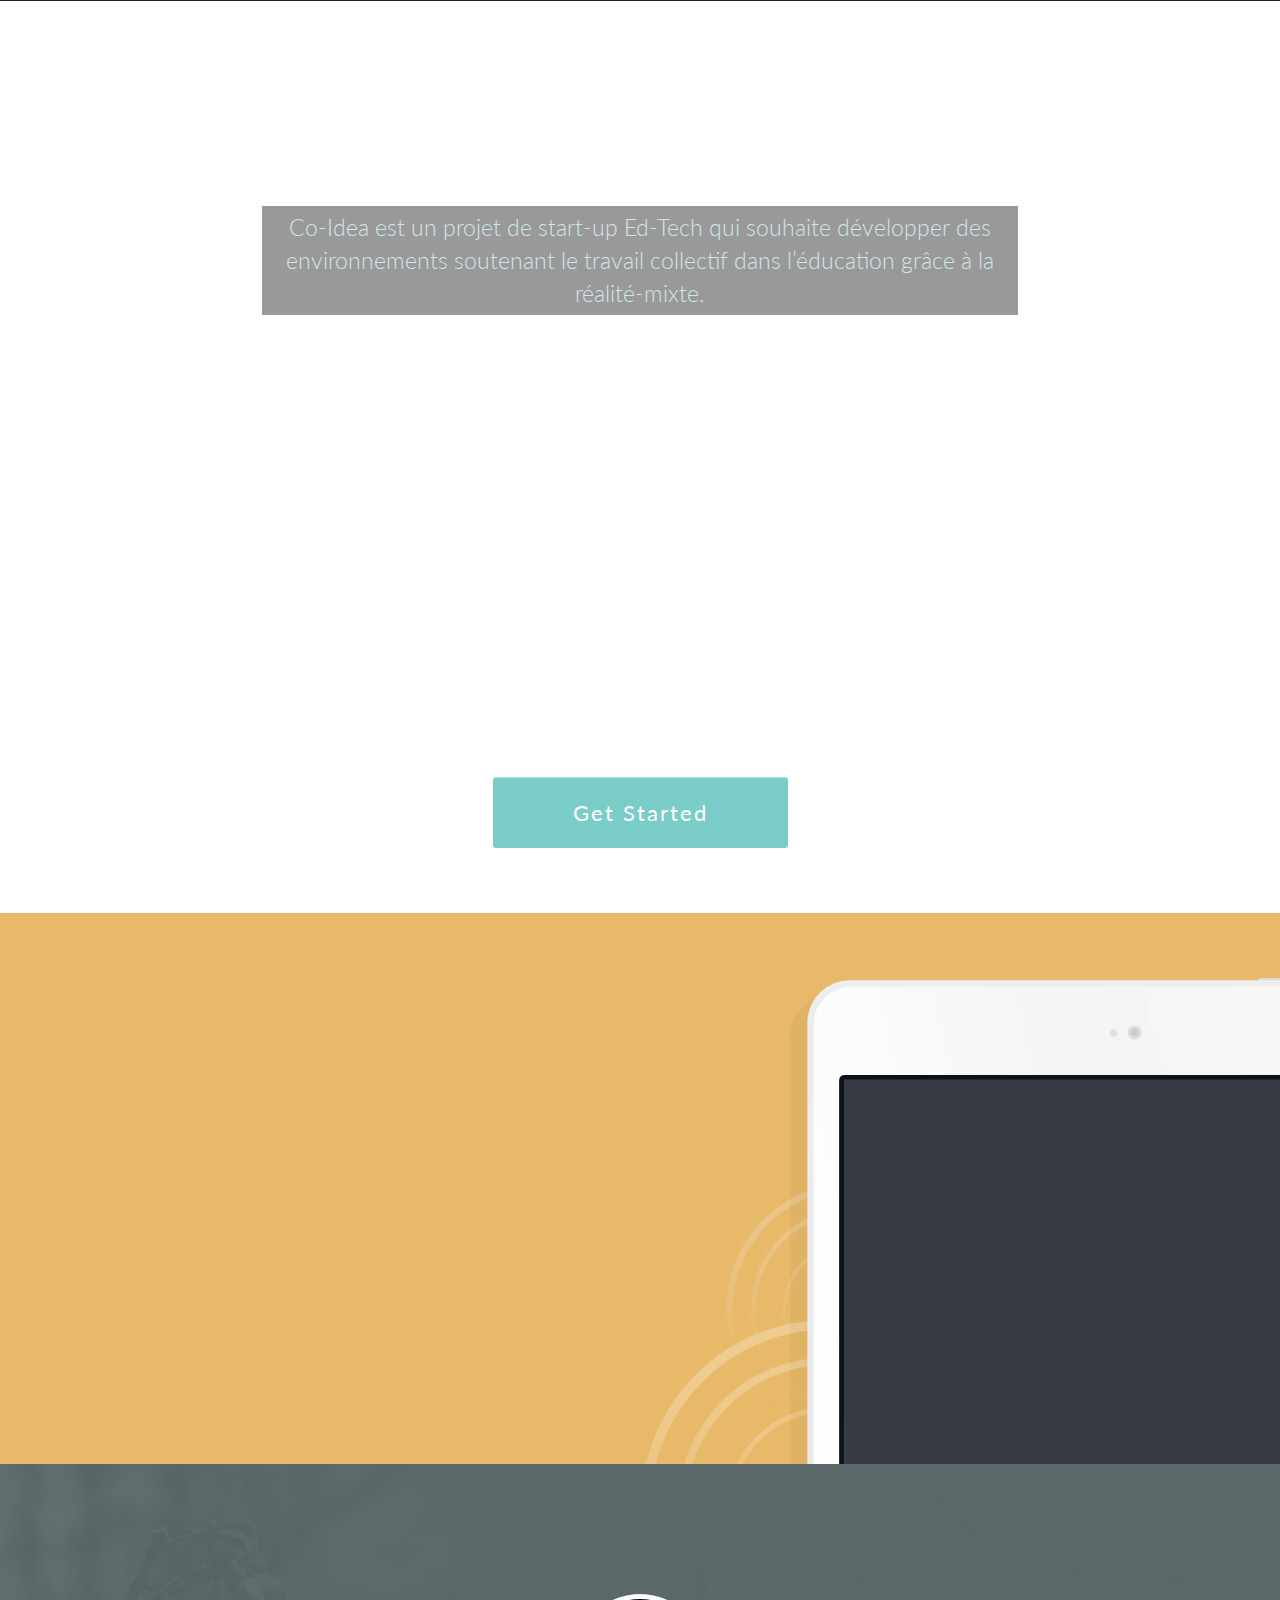
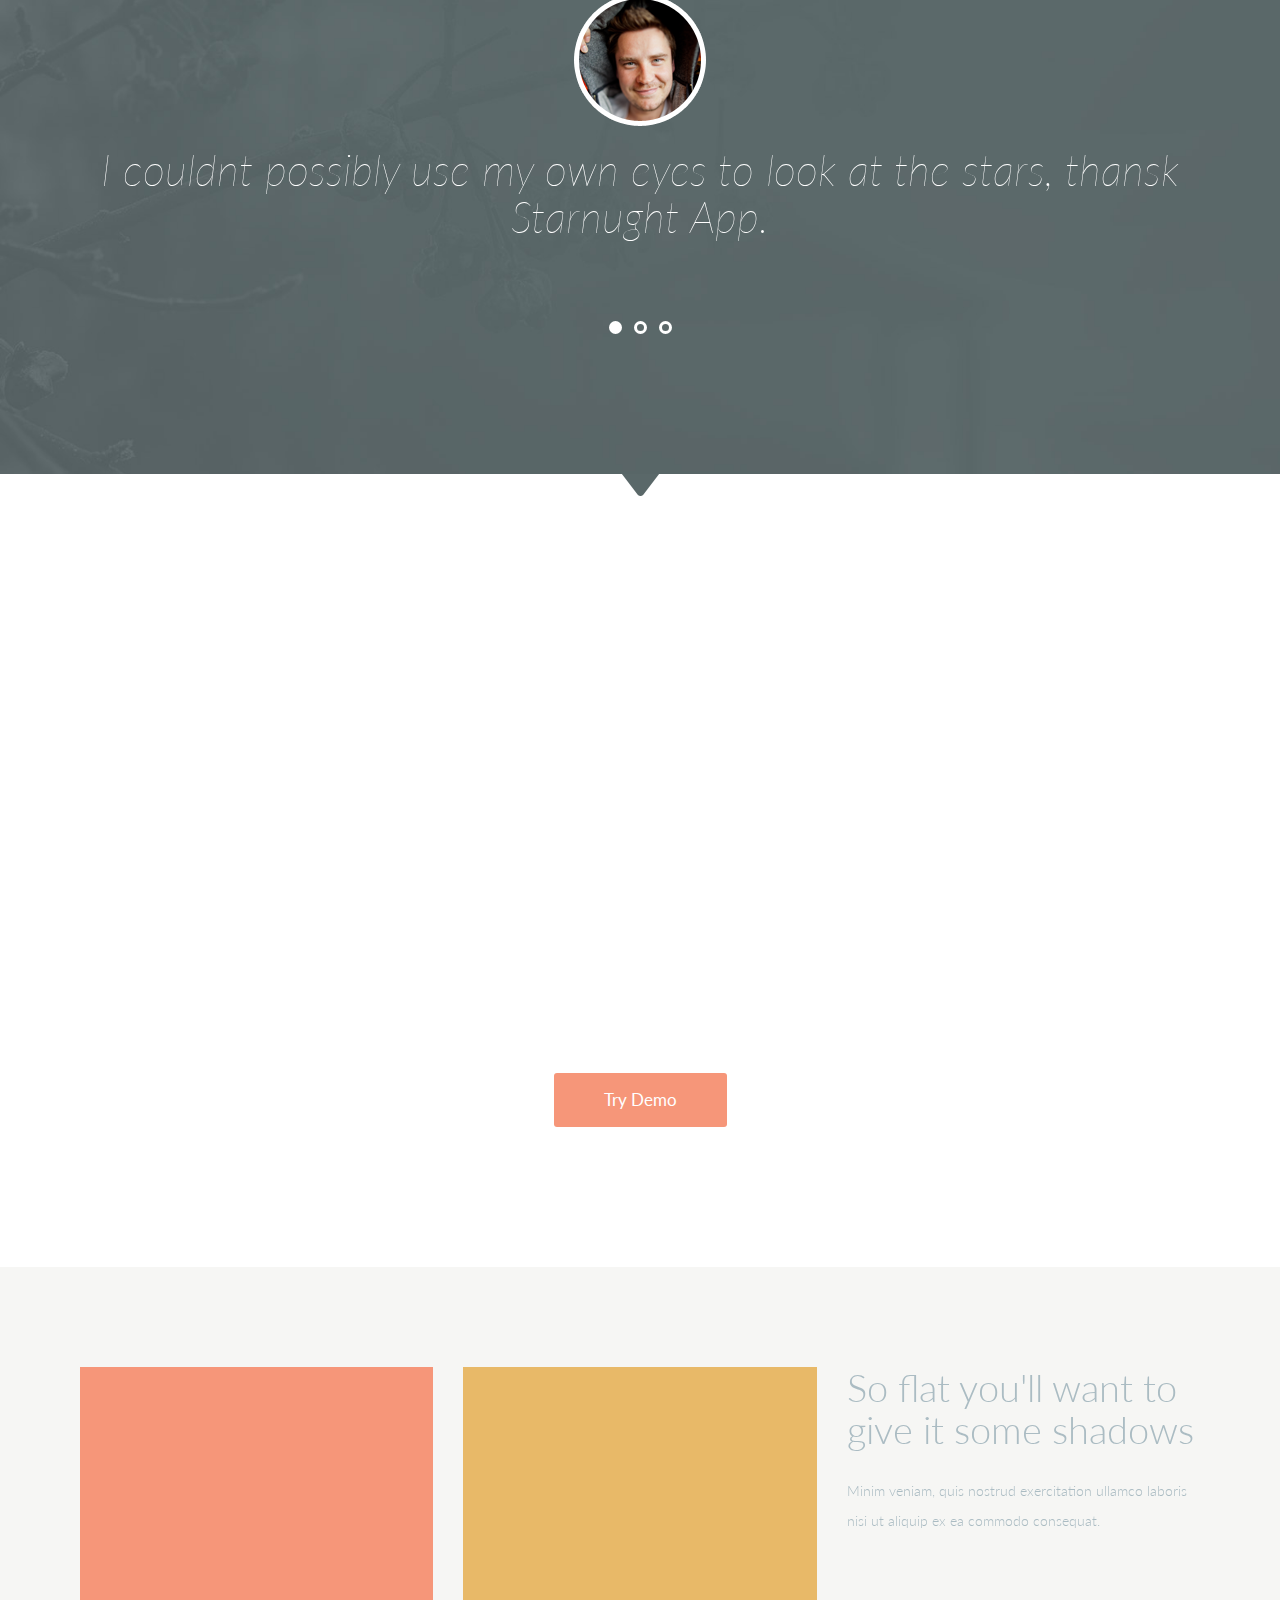
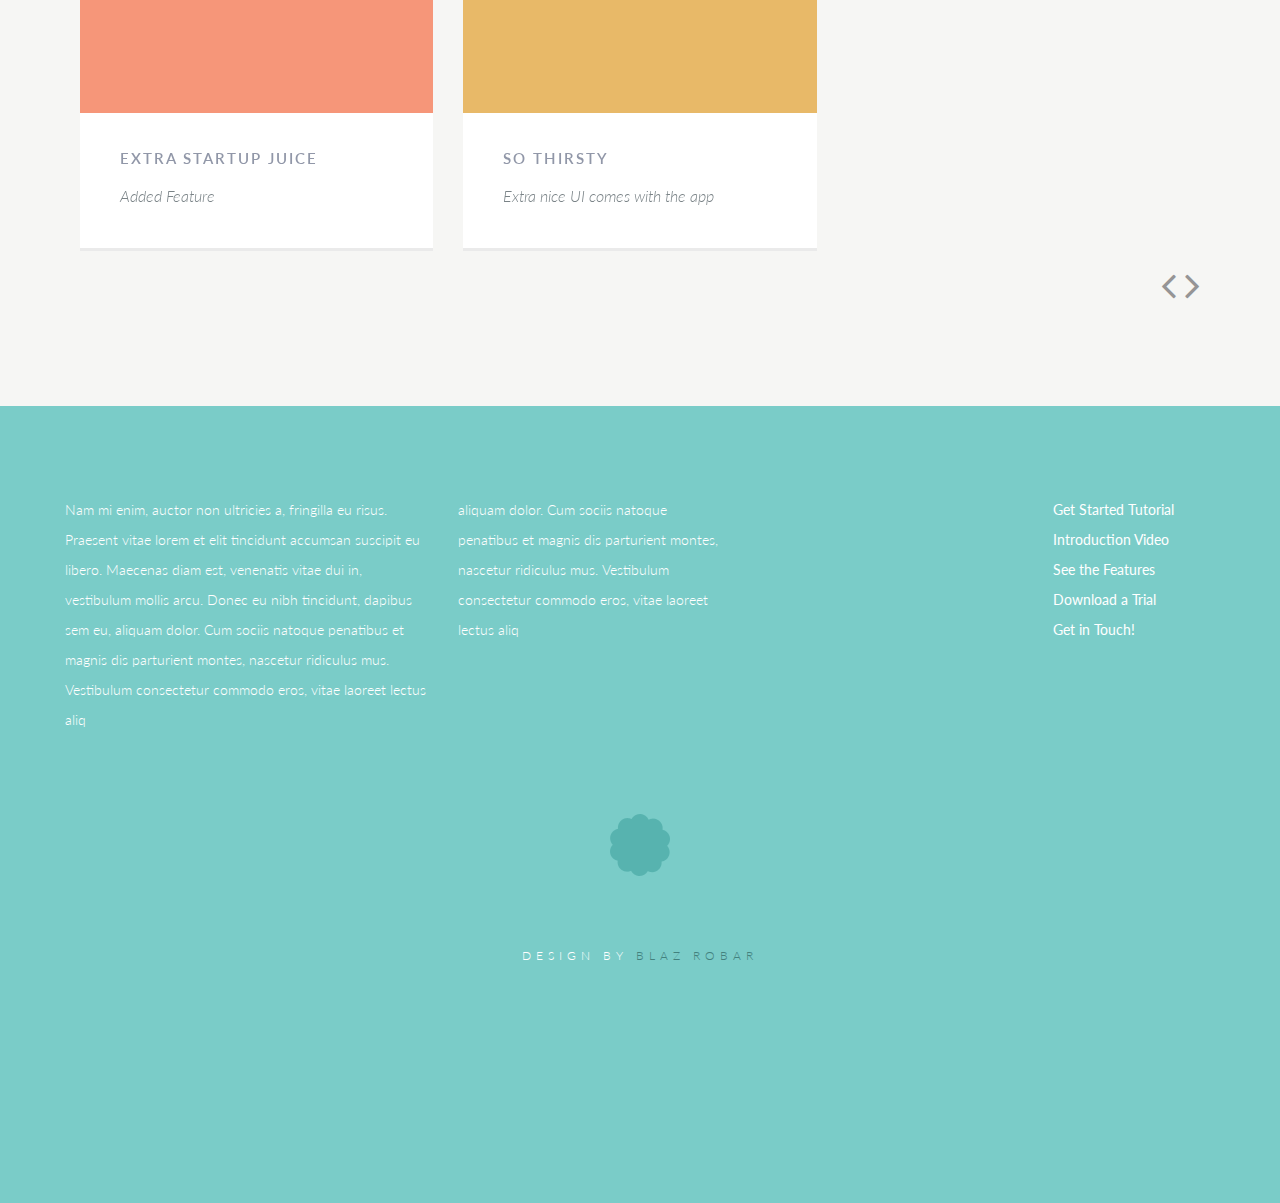
==== index.html @ 7c28d493 "first commit" ====
<!DOCTYPE html>
<html lang="en">
  <head>
    <meta charset="utf-8">
    <meta http-equiv="X-UA-Compatible" content="IE=edge">
    <meta name="viewport" content="width=device-width, initial-scale=1">
    <title>Starnight - A Sexy As Hell Free HTML5/CSS3 Template</title>
    <!-- Bootstrap -->
    <link href="css/bootstrap.min.css" rel="stylesheet">
    <link href="http://netdna.bootstrapcdn.com/font-awesome/4.1.0/css/font-awesome.min.css" rel="stylesheet">
    <link rel="stylesheet" href="css/flexslider.css" type="text/css">
    <link href="css/styles.css?v=1.6" rel="stylesheet">
    <link href="css/queries.css?v=1.6" rel="stylesheet">
    <link href="css/jquery.fancybox.css" rel="stylesheet">
    <!-- Fonts -->
    <link href='http://fonts.googleapis.com/css?family=Lato:100,300,400,700,900,100italic,300italic,400italic,700italic,900italic' rel='stylesheet' type='text/css'>
      <!-- HTML5 Shim and Respond.js IE8 support of HTML5 elements and media queries -->
      <!-- WARNING: Respond.js doesn't work if you view the page via file:// -->
      <!--[if lt IE 9]>
      <script src="https://oss.maxcdn.com/libs/html5shiv/3.7.0/html5shiv.js"></script>
      <script src="https://oss.maxcdn.com/libs/respond.js/1.4.2/respond.min.js"></script>
      <![endif]-->
    </head>
    <body>
      <section class="navigation">
        <div class="container-fluid">
          <div class="row">
            <div class="col-md-8 col-md-offset-2 col-sm-8 col-sm-offset-2 col-xs-8 col-xs-offset-2">
              <nav class="pull">
                <ul class="top-nav">
                  <li><a href="#getstarted">Co-Idea <span class="indicator"><i class="fa fa-angle-right"></i></span></a></li>
                  <li><a href="#features">Fonctionnalités<span class="indicator"><i class="fa fa-angle-right"></i></span></a></li>
                  <li><a href="#media">Témoignages <span class="indicator"><i class="fa fa-angle-right"></i></span></a></li>
                  <li class="nav-last"><a href="#design">Design <span class="indicator"><i class="fa fa-angle-right"></i></span></a></li>
                </ul>
              </nav>
            </div>
          </div>
        </div>
      </section>
      <section class="hero" id="hero">
        <div class="container">
          <div class="row">
            <div class="col-md-12 text-right">
              <a href="#"><i class="fa fa-navicon fa-2x nav_slide_button"></i></a>
            </div>
          </div>
          <div class="row">
            <div class="col-md-8 col-md-offset-2 text-center">
              <h1 class="animated bounceInDown">Co-Idea</h1>
              <p class="animated fadeInUpDelay text-speech">Co-Idea est un projet de start-up Ed-Tech qui souhaite développer des environnements soutenant le travail collectif dans l’éducation grâce à la réalité-mixte.</p>
            </div>
          </div>
          <div class="row">
            <div class="col-md-2 col-md-offset-5 text-center">
              <a href="http://player.vimeo.com/video/87701971?title=0&amp;byline=0&amp;portrait=0&amp;color=1883ad&amp;autoplay=1" class="hero-play-btn various fancybox.iframe">Play Button</a>
            </div>
          </div>
          <div class="row">
            <div class="col-md-6 col-md-offset-3 text-center">
              <a href="" class="get-started-btn">Get Started</a>
            </div>
          </div>
        </div>
      </section>
      <section class="download-now" id="getstarted">
        <div class="container">
          <div class="row">
            <div class="col-md-8 wp1">
              <h1>
                Accompagner la transformation du monde éducatif !
              </h1>
              <p class="text-speech">
                Les deux principales promesses que le numérique peine actuellement à remplir sont la facilité
                d’interaction, que ce soit pour les enseignants ou les apprenants, et l’acquisition de nouvelles
                compétences répondant aux exigences nationales et internationales !
                <br>
                Pour autant, le numérique est certainement l’un des meilleurs moyens de repenser
                la relation aux savoirs et de mobiliser les compétences nécessaires aux citoyens de demain.
                <br>
                La mission de Co-Idea est d’accompagner le monde de l’éducation dans l’innovation pédagogique
                en concevant de nouveaux environnements de travail répondant à la fois aux exigences éducatives et
                aux besoins des utilisateurs finaux (enseignants et apprenannts).
                </p>
              <!--<a href="#" class="download-btn">Télécharger</a>-->
            </div>
          </div>
        </div>
      </section>
      <section class="testimonials" id="media">
        <div class="container">
          <div class="row">
            <div class="col-md-12 text-center">
              <div id="firstSlider">
                <ul class="slides">
                  <li>
                    <div class="avatar"><img src="img/av-blaz.png" alt="Blaz Robar"></div>
                    <h1>I couldnt possibly use my own eyes to look at the stars, thansk Starnught App.</h1>
                  </li>
                  <li>
                    <div class="avatar"><img src="img/av-pete.png" alt="Pete Finlan"></div>
                    <h1>Staring at the stars has given me feels like never before.</h1>
                  </li>
                  <li>
                    <div class="avatar"><img src="img/av-doge.png" alt="Doge Finbar"></div>
                    <h1>Much flat, many design, so app. Wow.</h1>
                  </li>
                </ul>
              </div>
            </div>
          </div>
        </div>
      </section>
      <section class="features" id="features">
        <div class="container">
          <div class="row">
            <div class="col-md-6 features-leftcol wp2">
              <h1>So Dreamy</h1>
              <p class="margin-bottom">Minim veniam, quis nostrud exercitation ullamco laboris nisi ut aliquip ex ea commodo consequat. Duis aute irure dolor in reprehenderit in voluptate velit esse cillum dolore eu fugiat nulla pariatur. Excepteur sint occaecat cupidatat non proident, sunt in culpa qui officia deserunt mollit anim id est laborum.</p>
              <h1>Apple Store</h1>
              <p>Minim veniam, quis nostrud exercitation ullamco laboris nisi ut aliquip ex ea commodo consequat. Duis aute irure dolor in reprehenderit in voluptate velit esse cillum dolore eu fugiat nulla pariatur. Excepteur sint occaecat cupidatat non proident, sunt in culpa qui officia deserunt mollit anim id est laborum.</p>
            </div>
            <div class="col-md-6 features-rightcol wp3">
              <h1>More Buzz Words</h1>
              <p class="margin-bottom">Minim veniam, quis nostrud exercitation ullamco laboris nisi ut aliquip ex ea commodo consequat. Duis aute irure dolor in reprehenderit in voluptate velit esse cillum dolore eu fugiat nulla pariatur. Excepteur sint occaecat cupidatat non proident, sunt in culpa qui officia deserunt mollit anim id est laborum.</p>
              <h1>Extra Startup Juice</h1>
              <p>Minim veniam, quis nostrud exercitation ullamco laboris nisi ut aliquip ex ea commodo consequat. Duis aute irure dolor in reprehenderit in voluptate velit esse cillum dolore eu fugiat nulla pariatur. Excepteur sint occaecat cupidatat non proident, sunt in culpa qui officia deserunt mollit anim id est laborum.</p>
            </div>
          </div>
          <div class="row">
            <div class="col-md-12 text-center">
              <a href="#" class="try-btn">Try Demo</a>
            </div>
          </div>
        </div>
      </section>
      <section class="design" id="design">
        <div class="container">
          <div class="row">
            <div class="col-md-12">
              <div id="secondSlider">
                <ul class="slides">
                  <li>
                    <div class="col-md-4">
                      <div class="flat-box">
                        <div class="colourway colour1"></div>
                        <p class="title">Extra Startup Juice</p>
                        <p class="feature-text">Added Feature</p>
                      </div>
                    </div>
                    <div class="col-md-4">
                      <div class="flat-box">
                        <div class="colourway colour2"></div>
                        <p class="title">So Thirsty</p>
                        <p class="feature-text">Extra nice UI comes with the app</p>
                      </div>
                    </div>
                    <div class="col-md-4 design-content">
                      <h1>So flat you'll want to give it some shadows</h1>
                      <p>Minim veniam, quis nostrud exercitation ullamco laboris nisi ut aliquip ex ea commodo consequat. </p>
                    </div>
                  </li>
                  <li>
                    <div class="col-md-4">
                      <div class="flat-box">
                        <div class="colourway colour3"></div>
                        <p class="title">Extra Startup Juice</p>
                        <p class="feature-text">Added Feature</p>
                      </div>
                    </div>
                    <div class="col-md-4">
                      <div class="flat-box">
                        <div class="colourway colour4"></div>
                        <p class="title">So Thirsty</p>
                        <p class="feature-text">Extra nice UI comes with the app</p>
                      </div>
                    </div>
                    <div class="col-md-4 design-content">
                      <h1>So flat you'll want to give it some shadows</h1>
                      <p>Minim veniam, quis nostrud exercitation ullamco laboris nisi ut aliquip ex ea commodo consequat. </p>
                    </div>
                  </li>
                </ul>
              </div>
              <div class="col-md-1 col-md-offset-11 text-right controls">
                <a href="prev" class="prev"><i class="fa fa-angle-left fa-3x"></i></a>
                <a href="next" class="next"><i class="fa fa-angle-right fa-3x"></i></a>
              </div>
            </div>
          </div>
        </div>
      </section>
      <footer>
        <div class="container">
          <div class="row">
            <div class="col-md-4">
              <p>Nam mi enim, auctor non ultricies a, fringilla eu risus. Praesent vitae lorem et elit tincidunt accumsan suscipit eu libero. Maecenas diam est, venenatis vitae dui in, vestibulum mollis arcu. Donec eu nibh tincidunt, dapibus sem eu, aliquam dolor. Cum sociis natoque penatibus et magnis dis parturient montes, nascetur ridiculus mus. Vestibulum consectetur commodo eros, vitae laoreet lectus aliq</p>
            </div>
            <div class="col-md-3">
              <p>aliquam dolor. Cum sociis natoque penatibus et magnis dis parturient montes, nascetur ridiculus mus. Vestibulum consectetur commodo eros, vitae laoreet lectus aliq</p>
            </div>
            <div class="col-md-2 col-md-offset-3">
              <ul class="footer-nav">
                <li><a href="#">Get Started Tutorial</a></li>
                <li><a href="#">Introduction Video</a></li>
                <li><a href="#">See the Features</a></li>
                <li><a href="#">Download a Trial</a></li>
                <li><a href="#">Get in Touch!</a></li>
              </ul>
            </div>
          </div>
          <div class="row">
            <div class="col-md-12 text-center">
              <a href="#" class="badge-btn">Badge Button</a>
              <p class="footer-credit">Design by <a href="http://www.blazrobar.com">Blaz Robar</a></p>
            </div>
          </div>
        </div>
      </footer>
      <!-- jQuery (necessary for Bootstrap's JavaScript plugins) -->
      <script src="https://ajax.googleapis.com/ajax/libs/jquery/1.11.0/jquery.min.js"></script>
      <script src="js/jquery.fancybox.pack.js"></script>
      <!-- Include all compiled plugins (below), or include individual files as needed -->
      <script src="js/bootstrap.min.js"></script>
      <script src="js/scripts.js?v=1.7"></script>
      <script src="js/jquery.flexslider.js"></script>
      <script src="js/jquery.smooth-scroll.js"></script>
      <script src="js/modernizr.js"></script>
      <script src="js/waypoints.min.js"></script>
    </body>
  </html>
---- css/styles.css ----
/* ! normalize.css v1.0.0 | MIT License | git.io/normalize */
 
/* ==========================================================================
HTML5 display definitions
========================================================================== */
 
/* * Corrects `block` display not defined in IE 6/7/8/9 and Firefox 3. */
 
article, aside, details, figcaption, figure, footer, header, hgroup, nav, section, summary { display: block; }
/* * Corrects `inline-block` display not defined in IE 6/7/8/9 and Firefox 3. */
audio, canvas, video { display: inline-block; *display: inline; *zoom: 1; }
/* * Prevents modern browsers from displaying `audio` without controls.
* Remove excess height in iOS 5 devices. */
audio:not([controls]) { display: none; height: 0; }
/* * Addresses styling for `hidden` attribute not present in IE 7/8/9, Firefox 3, * and Safari 4.
* Known issue:no IE 6 support. */
[hidden] { display: none; }
/* ==========================================================================
Base
========================================================================== */
/* * 1. Corrects text resizing oddly in IE 6/7 when body `font-size` is set using
*    `em` units.
* 2. Prevents iOS text size adjust after orientation change, without disabling
*    user zoom. */
 
html { font-size: 100%; /* 1 */
    -webkit-text-size-adjust: 100%; /* 2 */
-ms-text-size-adjust: 100%; /* 2 */ }
/* * Addresses `font-family` inconsistency between `textarea` and other form
* elements. */
html, button, input, select, textarea { font-family: 'Lato', sans-serif; }
/* * Addresses margins handled incorrectly in IE 6/7. */
body { margin: 0; font-family: 'Lato', sans-serif; }
/* ==========================================================================
Links
========================================================================== */
/* * Addresses `outline` inconsistency between Chrome and other browsers. */
 
a:focus { outline: thin dotted; }
/* * Improves readability when focused and also mouse hovered in all browsers. */
a:active, a:hover { outline: 0; }
/* ==========================================================================
Typography
========================================================================== */
/* * Addresses font sizes and margins set differently in IE 6/7.
* Addresses font sizes within `section` and `article` in Firefox 4+, Safari 5, * and Chrome. */
 
h1 { font-size: 3em; margin: 0.67em 0; }
h2 { font-size: 1.5em; margin: 0.83em 0; }
h3 { font-size: 1.17em; margin: 1em 0; }
h4 { font-size: 1em; margin: 1.33em 0; }
h5 { font-size: 0.83em; margin: 1.67em 0; }
h6 { font-size: 0.75em; margin: 2.33em 0; }
/* * Addresses styling not present in IE 7/8/9, Safari 5, and Chrome. */
abbr[title] { border-bottom: 1px dotted; }
/* * Addresses style set to `bolder` in Firefox 3+, Safari 4/5, and Chrome. */
b, strong { font-weight: bold; }
blockquote { margin: 1em 40px; }
/* * Addresses styling not present in Safari 5 and Chrome. */
dfn { font-style: italic; }
/* * Addresses styling not present in IE 6/7/8/9. */
mark { background: #ff0; color: #000; }
/* * Addresses margins set differently in IE 6/7. */
p, pre { margin: 1em 0; }
/* * Corrects font family set oddly in IE 6, Safari 4/5, and Chrome. */
code, kbd, pre, samp { font-family: monospace, serif; _font-family: 'courier new', monospace; font-size: 1em; }
/* * Improves readability of pre-formatted text in all browsers. */
pre { white-space: pre; white-space: pre-wrap; word-wrap: break-word; }
/* * Addresses CSS quotes not supported in IE 6/7. */
q { quotes: none; }
/* * Addresses `quotes` property not supported in Safari 4. */
q:before, q:after { content: ''; content: none; }
small { font-size: 75%; }
/* * Prevents `sub` and `sup` affecting `line-height` in all browsers. */
sub, sup { font-size: 75%; line-height: 0; position: relative; vertical-align: baseline; }
sup { top: -0.5em; }
sub { bottom: -0.25em; }
/* ==========================================================================
Lists
========================================================================== */
/* * Addresses margins set differently in IE 6/7. */
 
dl, menu, ol, ul { margin: 1em 0; }
dd { margin: 0 0 0 40px; }
/* * Addresses paddings set differently in IE 6/7. */
menu, ol, ul { padding: 0 0 0 40px; }
/* * Corrects list images handled incorrectly in IE 7. */
nav ul, nav ol { list-style: none; list-style-image: none; }
/* ==========================================================================
Embedded content
========================================================================== */
/* * 1. Removes border when inside `a` element in IE 6/7/8/9 and Firefox 3.
* 2. Improves image quality when scaled in IE 7. */
 
img { border: 0; /* 1 */
-ms-interpolation-mode: bicubic; /* 2 */ }
/* * Corrects overflow displayed oddly in IE 9. */
svg:not(:root) { overflow: hidden; }
/* ==========================================================================
Figures
========================================================================== */
/* * Addresses margin not present in IE 6/7/8/9, Safari 5, and Opera 11. */
 
figure { margin: 0; }
/* ==========================================================================
Forms
========================================================================== */
/* * Corrects margin displayed oddly in IE 6/7. */
 
form { margin: 0; }
/* * Define consistent border, margin, and padding. */
fieldset { border: 1px solid #c0c0c0; margin: 0 2px; padding: 0.35em 0.625em 0.75em; }
/* * 1. Corrects color not being inherited in IE 6/7/8/9.
* 2. Corrects text not wrapping in Firefox 3.
* 3. Corrects alignment displayed oddly in IE 6/7. */
legend { border: 0; /* 1 */
    padding: 0; white-space: normal; /* 2 */
*margin-left: -7px; /* 3 */ }
/* * 1. Corrects font size not being inherited in all browsers.
* 2. Addresses margins set differently in IE 6/7, Firefox 3+, Safari 5, *    and Chrome.
* 3. Improves appearance and consistency in all browsers. */
button, input, select, textarea { font-size: 100%; /* 1 */
    margin: 0; /* 2 */
    vertical-align: baseline; /* 3 */
*vertical-align: middle; /* 3 */ }
/* * Addresses Firefox 3+ setting `line-height` on `input` using ` !important` in
* the UA stylesheet. */
button, input { line-height: normal; }
/* * 1. Avoid the WebKit bug in Android 4.0.* where (2) destroys native `audio`
*    and `video` controls.
* 2. Corrects inability to style clickable `input` types in iOS.
* 3. Improves usability and consistency of cursor style between image-type
*    `input` and others.
* 4. Removes inner spacing in IE 7 without affecting normal text inputs.
*    Known issue:inner spacing remains in IE 6. */
button, html input[type="button"], /* 1 */
input[type="reset"], input[type="submit"] { -webkit-appearance: button; /* 2 */
    cursor: pointer; /* 3 */
*overflow: visible; /* 4 */ }
/* * Re-set default cursor for disabled elements. */
button[disabled], input[disabled] { cursor: default; }
/* * 1. Addresses box sizing set to content-box in IE 8/9.
* 2. Removes excess padding in IE 8/9.
* 3. Removes excess padding in IE 7.
*    Known issue:excess padding remains in IE 6. */
input[type="checkbox"], input[type="radio"] { box-sizing: border-box; /* 1 */
    padding: 0; /* 2 */
    *height: 13px; /* 3 */
*width: 13px; /* 3 */ }
/* * 1. Addresses `appearance` set to `searchfield` in Safari 5 and Chrome.
* 2. Addresses `box-sizing` set to `border-box` in Safari 5 and Chrome
*    (include `-moz` to future-proof). */
input[type="search"] { -webkit-appearance: textfield; /* 1 */
    -moz-box-sizing: content-box; -webkit-box-sizing: content-box; /* 2 */
box-sizing: content-box; }
/* * Removes inner padding and search cancel button in Safari 5 and Chrome
* on OS X. */
input[type="search"]::-webkit-search-cancel-button, input[type="search"]::-webkit-search-decoration { -webkit-appearance: none; }
/* * Removes inner padding and border in Firefox 3+. */
button::-moz-focus-inner, input::-moz-focus-inner { border: 0; padding: 0; }
/* * 1. Removes default vertical scrollbar in IE 6/7/8/9.
* 2. Improves readability and alignment in all browsers. */
textarea { overflow: auto; /* 1 */
vertical-align: top; /* 2 */ }
/* ==========================================================================
Tables
========================================================================== */
/* * Remove most spacing between table cells. */
 
table { border-collapse: collapse; border-spacing: 0; }
/* ==========================================================================
Clearfix
========================================================================== */
.clearfix:after { visibility: hidden; display: block; font-size: 0; content: " "; clear: both; height: 0; }
* html .clearfix { zoom: 1; }
/* IE6 */
*:first-child+html .clearfix { zoom: 1; }
/* IE7 */
/* ==========================================================================
Headings
========================================================================== */

.hero h1 { font-size: 80px; font-weight: 300; color: #fff; letter-spacing: -1px; margin: 0px 0 20px 0; }
.download-now h1 { font-size: 55px; font-weight: 300; color: #fff; margin: 100px 0 20px 0; }
.testimonials h1 { color: #fff; font-size: 43px; font-weight: 100; margin: 20px 0 80px 0; font-style: italic; }
.features h1 { color: #9197a8; font-size: 15px; margin: 0 0 20px 0; text-transform: uppercase; }
.design h1 { color: #abbcc3; font-size: 38px; font-weight: 300; margin-top: 0; }
/* ==========================================================================
Custom Styles
========================================================================== */
p { font-weight: 300; }
.navigation { background-color: #1F1F1F; }
.nav-last { margin-bottom: 50px; }
nav ul { list-style: none; padding: 0; }
nav ul li a { color: rgba(255, 255, 255, 0.6); padding: 20px; display: block; border-bottom: 1px dotted rgba(255, 255, 255, 0.2); transition: all 0.5s ease; -moz-transition: all 0.5s ease; -webkit-transition: all 0.5s ease; -o-transition: all 0.5s ease; padding-left: 0; position: relative; }
nav ul li a:hover, nav ul li a:focus { color: rgba(255, 255, 255, 1); text-decoration: none; }
.indicator { position: absolute; right: 0 !important; }
.pull { display: none; }
.hero { background: url('../img/cards.jpeg') no-repeat center center; -webkit-background-size: cover; -moz-background-size: cover; -o-background-size: cover; background-size: cover; padding: 65px 0; height: auto; }
.hero p { color: #d0e7e9; font-size: 23px; }
.hero a { color: #fff; }
.hero-play-btn { height: 99px; width: 99px; background: url('../img/play-btn.png') no-repeat center center; display: block; text-indent: -99999px; margin: 80px auto 260px; transition: all 1s ease; -moz-transition: all 1s ease; -webkit-transition: all 1s ease; -o-transition: all 1s ease; }
.hero-play-btn:hover, .hero-play-btn:focus { transform: translate(0, -15px); -webkit-transform: translate(0, -15px); -o-transform: translate(0, -15px); -moz-transform: translate(0, -15px); }
.text-speech {background: rgba(0, 0, 0, 0.4); padding: 5px;}


.get-started-btn { background-color: #7accc8; padding: 20px 80px; border-radius: 3px; -webkit-border-radius: 3px; -moz-border-radius: 3px; font-size: 22px; letter-spacing: 2px; box-shadow: inset 0px 1px 0px rgba(255, 255, 255, 0.4); transition: all 0.5s ease; -moz-transition: all 0.5s ease; -webkit-transition: all 0.5s ease; -o-transition: all 0.5s ease; display: inline-block; }
.get-started-btn:hover, .get-started-btn:focus { text-decoration: none; background-color: #e8b968; }
.download-now { background: #e8b968 url('../img/ipadBG.png') no-repeat right 65px; background-size: 50%; }
.download-now p { color: #fff; font-size: 16px; margin: 40px 30px 40px 0; line-height: 30px; }
.download-btn { border: solid 3px #fff; border-radius: 3px; -webkit-border-radius: 3px; -moz-border-radius: 3px; font-size: 17px; letter-spacing: 2px; transition: all 0.5s ease; padding: 15px 70px; display: inline-block; color: #fff; margin-bottom: 185px; }
.download-btn:hover, .download-btn:focus { text-decoration: none; border-color: #a58347; color: #a58347; }
.testimonials { background: #5b6869 url('../img/tBG01.jpg') no-repeat left center; -webkit-background-size: cover; -moz-background-size: cover; -o-background-size: cover; background-size: cover; padding: 130px 0; }
.features { background: #fff url('../img/arrowBG.png') no-repeat center -1px; padding: 70px 0; }
.features p { color: #7a8387; font-size: 16px; word-spacing: 2px; line-height: 30px; }
.features-leftcol { border-right: 1px solid rgba(208, 217, 226, 0.4); padding-right: 60px; }
.features-rightcol { padding-left: 60px; }
.margin-bottom { margin-bottom: 70px; }
.try-btn { background-color: #f69679; border-radius: 3px; -webkit-border-radius: 3px; -moz-border-radius: 3px; font-size: 17px; color: #fff; transition: all 0.5s ease; -moz-transition: all 0.5s ease; -webkit-transition: all 0.5s ease; -o-transition: all 0.5s ease; display: inline-block; padding: 15px 50px; margin: 70px 0 70px; }
.try-btn:hover, .try-btn:focus { background-color: #e37857; color: #fff; text-decoration: none; }
.design { padding: 100px 0; background-color: #f6f6f4; position: relative; }
.flat-box { background-color: #fff; -webkit-box-shadow: 0px 3px 0px 0px rgba(234, 234, 234, 1); -moz-box-shadow: 0px 3px 0px 0px rgba(234, 234, 234, 1); box-shadow: 0px 3px 0px 0px rgba(234, 234, 234, 1); transition: all 0.5s ease; -moz-transition: all 0.5s ease; -webkit-transition: all 0.5s ease; -o-transition: all 0.5s ease; }
.flat-box:hover, .flat-box:focus { transform: translate(0, -15px); -webkit-transform: translate(0, -15px); -o-transform: translate(0, -15px); -moz-transform: translate(0, -15px); }
.colourway { height: 346px; }
.colour1 { background-color: #f69679; }
.colour2 { background-color: #e8b968; }
.colour3 { background-color: #7accc8; }
.colour4 { background-color: #373b44; }
.title { font-size: 15px; color: #9197a8; text-transform: uppercase; font-weight: 600; letter-spacing: 2px; padding: 20px 40px 0; }
.feature-text { padding: 0px 20px 40px 40px; font-style: italic; color: #7a8387; font-size: 16px; }
.design-content p { color: #abbcc3; line-height: 30px; font-weight: 300; }
.controls a { color: #959595; transition: all 0.5s ease; -moz-transition: all 0.5s ease; -webkit-transition: all 0.5s ease; -o-transition: all 0.5s ease; }
.controls a:hover, .controls a:focus { color: #555555; }
.controls .prev { margin-right: 5px; }
footer { background-color: #7accc8; padding: 75px 0 220px; }
footer p { color: #fff; line-height: 30px; }
.footer-nav { list-style: none; padding: 0; }
.footer-nav li a { display: block; color: #fff; padding: 5px; transition: all 0.5s ease; -moz-transition: all 0.5s ease; -webkit-transition: all 0.5s ease; -o-transition: all 0.5s ease; }
.footer-nav li a:hover, .footer-nav li a:focus { text-decoration: none; color: #5db3af; }
.badge-btn { width: 60px; height: 62px; background: url('../img/footer-logo.png') no-repeat center center; text-indent: -99999px; display: block; margin: 65px auto 65px; -webkit-transition-duration: 3s; -moz-transition-duration: 3s; -o-transition-duration: 3s; transition-duration: 3s; -webkit-transition-property: -webkit-transform; -moz-transition-property: -moz-transform; -o-transition-property: -o-transform; transition-property: transform; }
.badge-btn:hover, .badge-btn:focus { -webkit-transform: rotate(360deg); -moz-transform: rotate(360deg); -o-transform: rotate(360deg); }
.footer-credit { font-size: 12px; text-transform: uppercase; letter-spacing: 5px; }
footer a { color: #42817e; transition: all 0.5s ease; -moz-transition: all 0.5s ease; -webkit-transition: all 0.5s ease; -o-transition: all 0.5s ease; }
footer a:hover, footer a:focus { color: #2f5c5a; text-decoration: none; }
/* ==========================================================================
Animations
========================================================================== */
.animated { -webkit-animation-duration: 1s; animation-duration: 1s; -webkit-animation-fill-mode: both; animation-fill-mode: both; }
.animated.infinite { -webkit-animation-iteration-count: infinite; animation-iteration-count: infinite; }
.animated.hinge { -webkit-animation-duration: 2s; animation-duration: 2s; }
@-webkit-keyframes bounceInDown {
    0% { opacity: 0; -webkit-transform: translateY(-2000px); transform: translateY(-2000px); }
    60% { opacity: 1; -webkit-transform: translateY(30px); transform: translateY(30px); }
    80% { -webkit-transform: translateY(-10px); transform: translateY(-10px); }
    100% { -webkit-transform: translateY(0); transform: translateY(0); }
}
@keyframes bounceInDown {
    0% { opacity: 0; -webkit-transform: translateY(-2000px); -ms-transform: translateY(-2000px); transform: translateY(-2000px); }
    60% { opacity: 1; -webkit-transform: translateY(30px); -ms-transform: translateY(30px); transform: translateY(30px); }
    80% { -webkit-transform: translateY(-10px); -ms-transform: translateY(-10px); transform: translateY(-10px); }
    100% { -webkit-transform: translateY(0); -ms-transform: translateY(0); transform: translateY(0); }
}
.bounceInDown { -webkit-animation-name: bounceInDown; animation-name: bounceInDown; }
@-webkit-keyframes fadeInUpDelay {
    0% { opacity: 0; -webkit-transform: translateY(20px); transform: translateY(20px); }
    100% { opacity: 1; -webkit-transform: translateY(0); transform: translateY(0); }
}
@keyframes fadeInUpDelay {
    0% { opacity: 0; -webkit-transform: translateY(20px); -ms-transform: translateY(20px); transform: translateY(20px); }
    100% { opacity: 1; -webkit-transform: translateY(0); -ms-transform: translateY(0); transform: translateY(0); }
}
.fadeInUpDelay { -webkit-animation-name: fadeInUpDelay; animation-name: fadeInUpDelay; animation-delay: 1s; -webkit-animation-delay: 1s; }
@-webkit-keyframes fadeInUp {
    0% { opacity: 0; -webkit-transform: translateY(20px); transform: translateY(20px); }
    100% { opacity: 1; -webkit-transform: translateY(0); transform: translateY(0); }
}
@keyframes fadeInUp {
    0% { opacity: 0; -webkit-transform: translateY(20px); -ms-transform: translateY(20px); transform: translateY(20px); }
    100% { opacity: 1; -webkit-transform: translateY(0); -ms-transform: translateY(0); transform: translateY(0); }
}
.fadeInUp { -webkit-animation-name: fadeInUp; animation-name: fadeInUp; }
@-webkit-keyframes fadeInDown {
    0% { opacity: 0; -webkit-transform: translateY(-20px); transform: translateY(-20px); }
    100% { opacity: 1; -webkit-transform: translateY(0); transform: translateY(0); }
}
@keyframes fadeInDown {
    0% { opacity: 0; -webkit-transform: translateY(-20px); -ms-transform: translateY(-20px); transform: translateY(-20px); }
    100% { opacity: 1; -webkit-transform: translateY(0); -ms-transform: translateY(0); transform: translateY(0); }
}
.fadeInDown { -webkit-animation-name: fadeInDown; animation-name: fadeInDown; }
@-webkit-keyframes fadeInUpD {
    0% { opacity: 0; -webkit-transform: translateY(20px); transform: translateY(20px); }
    100% { opacity: 1; -webkit-transform: translateY(0); transform: translateY(0); }
}
@keyframes fadeInUpD {
    0% { opacity: 0; -webkit-transform: translateY(20px); -ms-transform: translateY(20px); transform: translateY(20px); }
    100% { opacity: 1; -webkit-transform: translateY(0); -ms-transform: translateY(0); transform: translateY(0); }
}
.fadeInUpD { -webkit-animation-name: fadeInUpD; animation-name: fadeInUpD; animation-delay: 0.5s; -webkit-animation-delay: 0.5s; }
/* ==========================================================================
Waypoints
========================================================================== */
.wp1, .wp2, .wp3, .wp4, .wp5, .wp6 { visibility: hidden; }
.bounceInLeft, .bounceInRight, .fadeInUp, .fadeInUpDelay, .fadeInDown, .fadeInUpD { visibility: visible; }
---- css/queries.css ----
/* For mobile:like samsung grand(480 * 800): */
@media screen and (max-width:480px) {
	.get-started-btn { padding: 20px 50px; }
}
/* For iphone: */
@media screen and (max-width:320px) {
}
/* For ipad: */
@media screen and (max-width:760px) {
}
@media screen and (max-width:991px) {
	.download-now { background: #e8b968; background-image: none; }
	.features-leftcol { border: none; padding: 0 0 0 20px; }
	.features-rightcol { padding: 0 0 0 20px; }
	.margin-bottom { margin-bottom: 0; }
	.features p { margin-bottom: 50px; }
}
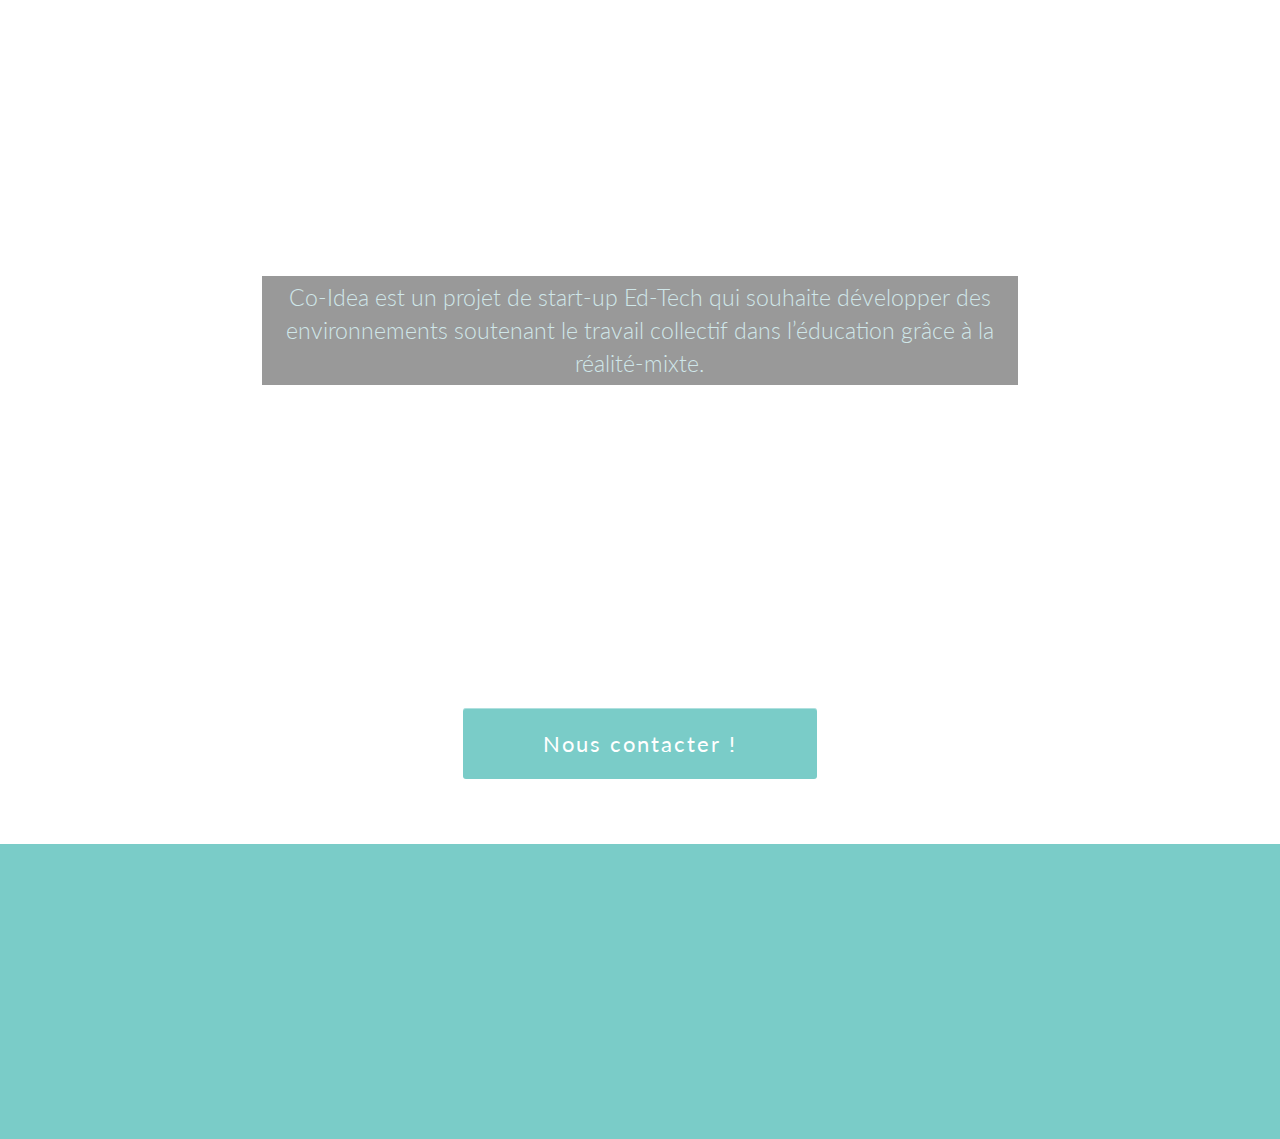
==== commit e73998e9: "short version" ====
--- a/index.html
+++ b/index.html
@@ -4,7 +4,7 @@
     <meta charset="utf-8">
     <meta http-equiv="X-UA-Compatible" content="IE=edge">
     <meta name="viewport" content="width=device-width, initial-scale=1">
-    <title>Starnight - A Sexy As Hell Free HTML5/CSS3 Template</title>
+    <title>Co-Idea - Landing Page</title>
     <!-- Bootstrap -->
     <link href="css/bootstrap.min.css" rel="stylesheet">
     <link href="http://netdna.bootstrapcdn.com/font-awesome/4.1.0/css/font-awesome.min.css" rel="stylesheet">
@@ -22,200 +22,26 @@
       <![endif]-->
     </head>
     <body>
-      <section class="navigation">
-        <div class="container-fluid">
-          <div class="row">
-            <div class="col-md-8 col-md-offset-2 col-sm-8 col-sm-offset-2 col-xs-8 col-xs-offset-2">
-              <nav class="pull">
-                <ul class="top-nav">
-                  <li><a href="#getstarted">Co-Idea <span class="indicator"><i class="fa fa-angle-right"></i></span></a></li>
-                  <li><a href="#features">Fonctionnalités<span class="indicator"><i class="fa fa-angle-right"></i></span></a></li>
-                  <li><a href="#media">Témoignages <span class="indicator"><i class="fa fa-angle-right"></i></span></a></li>
-                  <li class="nav-last"><a href="#design">Design <span class="indicator"><i class="fa fa-angle-right"></i></span></a></li>
-                </ul>
-              </nav>
-            </div>
-          </div>
-        </div>
-      </section>
+
       <section class="hero" id="hero">
         <div class="container">
+
           <div class="row">
-            <div class="col-md-12 text-right">
-              <a href="#"><i class="fa fa-navicon fa-2x nav_slide_button"></i></a>
-            </div>
-          </div>
-          <div class="row">
-            <div class="col-md-8 col-md-offset-2 text-center">
+            <div class="col-md-8 col-md-offset-2 text-center headline-margin">
               <h1 class="animated bounceInDown">Co-Idea</h1>
               <p class="animated fadeInUpDelay text-speech">Co-Idea est un projet de start-up Ed-Tech qui souhaite développer des environnements soutenant le travail collectif dans l’éducation grâce à la réalité-mixte.</p>
             </div>
           </div>
           <div class="row">
-            <div class="col-md-2 col-md-offset-5 text-center">
-              <a href="http://player.vimeo.com/video/87701971?title=0&amp;byline=0&amp;portrait=0&amp;color=1883ad&amp;autoplay=1" class="hero-play-btn various fancybox.iframe">Play Button</a>
-            </div>
-          </div>
-          <div class="row">
             <div class="col-md-6 col-md-offset-3 text-center">
-              <a href="" class="get-started-btn">Get Started</a>
+              <a href="" class="get-started-btn">Nous contacter !</a>
             </div>
           </div>
         </div>
       </section>
-      <section class="download-now" id="getstarted">
-        <div class="container">
-          <div class="row">
-            <div class="col-md-8 wp1">
-              <h1>
-                Accompagner la transformation du monde éducatif !
-              </h1>
-              <p class="text-speech">
-                Les deux principales promesses que le numérique peine actuellement à remplir sont la facilité
-                d’interaction, que ce soit pour les enseignants ou les apprenants, et l’acquisition de nouvelles
-                compétences répondant aux exigences nationales et internationales !
-                <br>
-                Pour autant, le numérique est certainement l’un des meilleurs moyens de repenser
-                la relation aux savoirs et de mobiliser les compétences nécessaires aux citoyens de demain.
-                <br>
-                La mission de Co-Idea est d’accompagner le monde de l’éducation dans l’innovation pédagogique
-                en concevant de nouveaux environnements de travail répondant à la fois aux exigences éducatives et
-                aux besoins des utilisateurs finaux (enseignants et apprenannts).
-                </p>
-              <!--<a href="#" class="download-btn">Télécharger</a>-->
-            </div>
-          </div>
-        </div>
-      </section>
-      <section class="testimonials" id="media">
-        <div class="container">
-          <div class="row">
-            <div class="col-md-12 text-center">
-              <div id="firstSlider">
-                <ul class="slides">
-                  <li>
-                    <div class="avatar"><img src="img/av-blaz.png" alt="Blaz Robar"></div>
-                    <h1>I couldnt possibly use my own eyes to look at the stars, thansk Starnught App.</h1>
-                  </li>
-                  <li>
-                    <div class="avatar"><img src="img/av-pete.png" alt="Pete Finlan"></div>
-                    <h1>Staring at the stars has given me feels like never before.</h1>
-                  </li>
-                  <li>
-                    <div class="avatar"><img src="img/av-doge.png" alt="Doge Finbar"></div>
-                    <h1>Much flat, many design, so app. Wow.</h1>
-                  </li>
-                </ul>
-              </div>
-            </div>
-          </div>
-        </div>
-      </section>
-      <section class="features" id="features">
-        <div class="container">
-          <div class="row">
-            <div class="col-md-6 features-leftcol wp2">
-              <h1>So Dreamy</h1>
-              <p class="margin-bottom">Minim veniam, quis nostrud exercitation ullamco laboris nisi ut aliquip ex ea commodo consequat. Duis aute irure dolor in reprehenderit in voluptate velit esse cillum dolore eu fugiat nulla pariatur. Excepteur sint occaecat cupidatat non proident, sunt in culpa qui officia deserunt mollit anim id est laborum.</p>
-              <h1>Apple Store</h1>
-              <p>Minim veniam, quis nostrud exercitation ullamco laboris nisi ut aliquip ex ea commodo consequat. Duis aute irure dolor in reprehenderit in voluptate velit esse cillum dolore eu fugiat nulla pariatur. Excepteur sint occaecat cupidatat non proident, sunt in culpa qui officia deserunt mollit anim id est laborum.</p>
-            </div>
-            <div class="col-md-6 features-rightcol wp3">
-              <h1>More Buzz Words</h1>
-              <p class="margin-bottom">Minim veniam, quis nostrud exercitation ullamco laboris nisi ut aliquip ex ea commodo consequat. Duis aute irure dolor in reprehenderit in voluptate velit esse cillum dolore eu fugiat nulla pariatur. Excepteur sint occaecat cupidatat non proident, sunt in culpa qui officia deserunt mollit anim id est laborum.</p>
-              <h1>Extra Startup Juice</h1>
-              <p>Minim veniam, quis nostrud exercitation ullamco laboris nisi ut aliquip ex ea commodo consequat. Duis aute irure dolor in reprehenderit in voluptate velit esse cillum dolore eu fugiat nulla pariatur. Excepteur sint occaecat cupidatat non proident, sunt in culpa qui officia deserunt mollit anim id est laborum.</p>
-            </div>
-          </div>
-          <div class="row">
-            <div class="col-md-12 text-center">
-              <a href="#" class="try-btn">Try Demo</a>
-            </div>
-          </div>
-        </div>
-      </section>
-      <section class="design" id="design">
-        <div class="container">
-          <div class="row">
-            <div class="col-md-12">
-              <div id="secondSlider">
-                <ul class="slides">
-                  <li>
-                    <div class="col-md-4">
-                      <div class="flat-box">
-                        <div class="colourway colour1"></div>
-                        <p class="title">Extra Startup Juice</p>
-                        <p class="feature-text">Added Feature</p>
-                      </div>
-                    </div>
-                    <div class="col-md-4">
-                      <div class="flat-box">
-                        <div class="colourway colour2"></div>
-                        <p class="title">So Thirsty</p>
-                        <p class="feature-text">Extra nice UI comes with the app</p>
-                      </div>
-                    </div>
-                    <div class="col-md-4 design-content">
-                      <h1>So flat you'll want to give it some shadows</h1>
-                      <p>Minim veniam, quis nostrud exercitation ullamco laboris nisi ut aliquip ex ea commodo consequat. </p>
-                    </div>
-                  </li>
-                  <li>
-                    <div class="col-md-4">
-                      <div class="flat-box">
-                        <div class="colourway colour3"></div>
-                        <p class="title">Extra Startup Juice</p>
-                        <p class="feature-text">Added Feature</p>
-                      </div>
-                    </div>
-                    <div class="col-md-4">
-                      <div class="flat-box">
-                        <div class="colourway colour4"></div>
-                        <p class="title">So Thirsty</p>
-                        <p class="feature-text">Extra nice UI comes with the app</p>
-                      </div>
-                    </div>
-                    <div class="col-md-4 design-content">
-                      <h1>So flat you'll want to give it some shadows</h1>
-                      <p>Minim veniam, quis nostrud exercitation ullamco laboris nisi ut aliquip ex ea commodo consequat. </p>
-                    </div>
-                  </li>
-                </ul>
-              </div>
-              <div class="col-md-1 col-md-offset-11 text-right controls">
-                <a href="prev" class="prev"><i class="fa fa-angle-left fa-3x"></i></a>
-                <a href="next" class="next"><i class="fa fa-angle-right fa-3x"></i></a>
-              </div>
-            </div>
-          </div>
-        </div>
-      </section>
+
       <footer>
-        <div class="container">
-          <div class="row">
-            <div class="col-md-4">
-              <p>Nam mi enim, auctor non ultricies a, fringilla eu risus. Praesent vitae lorem et elit tincidunt accumsan suscipit eu libero. Maecenas diam est, venenatis vitae dui in, vestibulum mollis arcu. Donec eu nibh tincidunt, dapibus sem eu, aliquam dolor. Cum sociis natoque penatibus et magnis dis parturient montes, nascetur ridiculus mus. Vestibulum consectetur commodo eros, vitae laoreet lectus aliq</p>
-            </div>
-            <div class="col-md-3">
-              <p>aliquam dolor. Cum sociis natoque penatibus et magnis dis parturient montes, nascetur ridiculus mus. Vestibulum consectetur commodo eros, vitae laoreet lectus aliq</p>
-            </div>
-            <div class="col-md-2 col-md-offset-3">
-              <ul class="footer-nav">
-                <li><a href="#">Get Started Tutorial</a></li>
-                <li><a href="#">Introduction Video</a></li>
-                <li><a href="#">See the Features</a></li>
-                <li><a href="#">Download a Trial</a></li>
-                <li><a href="#">Get in Touch!</a></li>
-              </ul>
-            </div>
-          </div>
-          <div class="row">
-            <div class="col-md-12 text-center">
-              <a href="#" class="badge-btn">Badge Button</a>
-              <p class="footer-credit">Design by <a href="http://www.blazrobar.com">Blaz Robar</a></p>
-            </div>
-          </div>
-        </div>
+
       </footer>
       <!-- jQuery (necessary for Bootstrap's JavaScript plugins) -->
       <script src="https://ajax.googleapis.com/ajax/libs/jquery/1.11.0/jquery.min.js"></script>
--- a/css/styles.css
+++ b/css/styles.css
@@ -202,7 +202,8 @@
 .hero-play-btn { height: 99px; width: 99px; background: url('../img/play-btn.png') no-repeat center center; display: block; text-indent: -99999px; margin: 80px auto 260px; transition: all 1s ease; -moz-transition: all 1s ease; -webkit-transition: all 1s ease; -o-transition: all 1s ease; }
 .hero-play-btn:hover, .hero-play-btn:focus { transform: translate(0, -15px); -webkit-transform: translate(0, -15px); -o-transform: translate(0, -15px); -moz-transform: translate(0, -15px); }
 .text-speech {background: rgba(0, 0, 0, 0.4); padding: 5px;}
-
+.headline-margin {padding-top: 100px; padding-bottom: 300px}
+.tinyfooter {font-size: 10px; color: white}
 
 .get-started-btn { background-color: #7accc8; padding: 20px 80px; border-radius: 3px; -webkit-border-radius: 3px; -moz-border-radius: 3px; font-size: 22px; letter-spacing: 2px; box-shadow: inset 0px 1px 0px rgba(255, 255, 255, 0.4); transition: all 0.5s ease; -moz-transition: all 0.5s ease; -webkit-transition: all 0.5s ease; -o-transition: all 0.5s ease; display: inline-block; }
 .get-started-btn:hover, .get-started-btn:focus { text-decoration: none; background-color: #e8b968; }
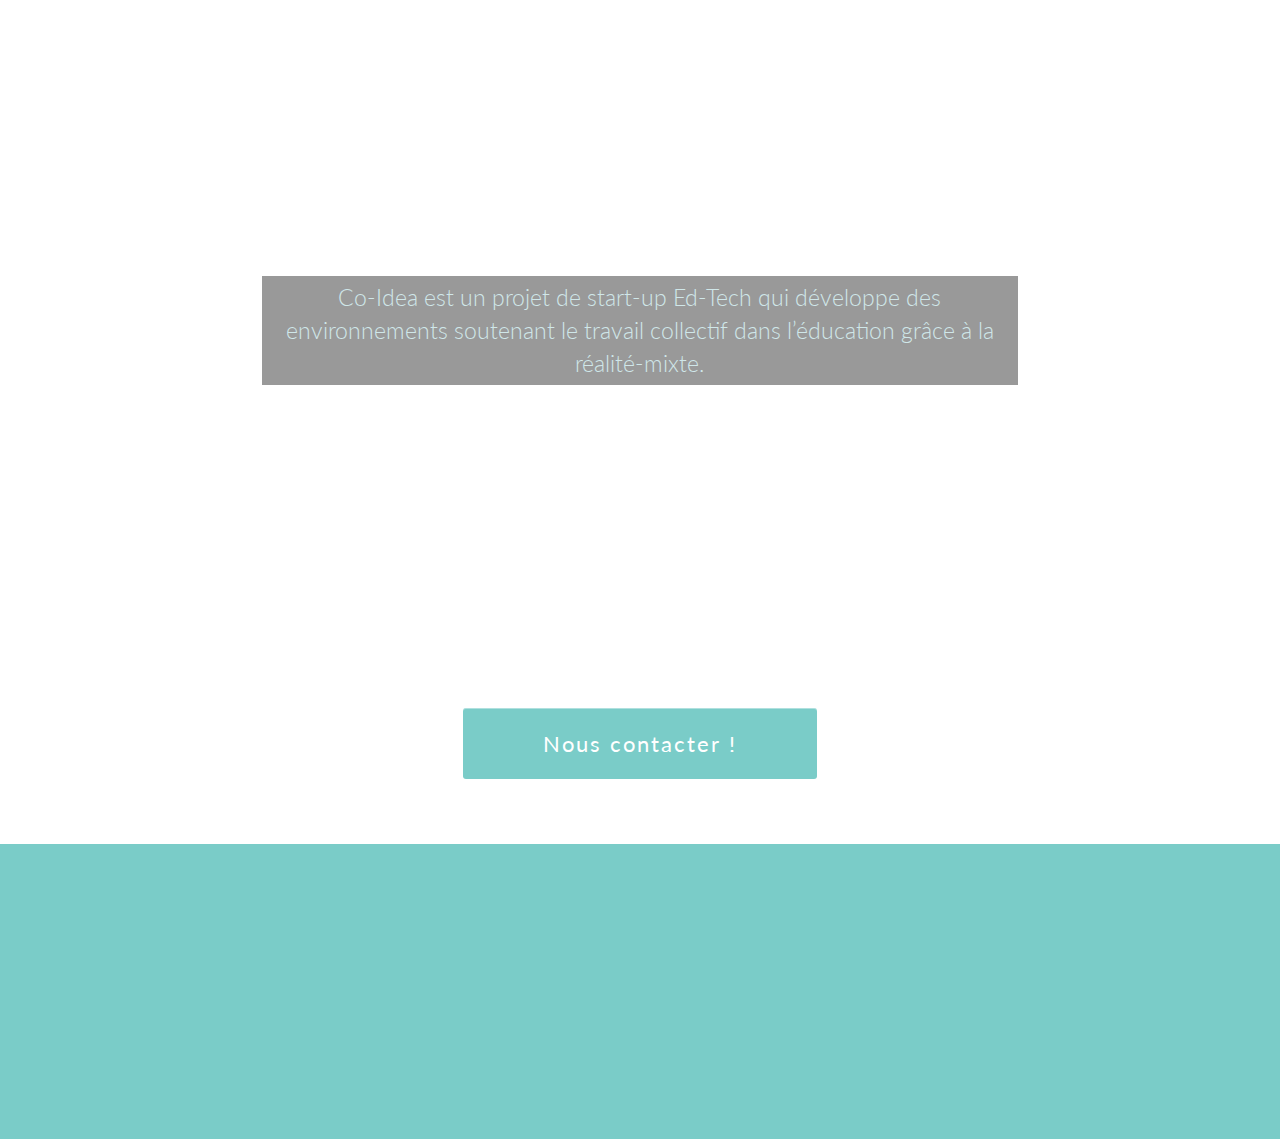
==== commit 64d73cae: "Update index.html" ====
--- a/index.html
+++ b/index.html
@@ -29,12 +29,12 @@
           <div class="row">
             <div class="col-md-8 col-md-offset-2 text-center headline-margin">
               <h1 class="animated bounceInDown">Co-Idea</h1>
-              <p class="animated fadeInUpDelay text-speech">Co-Idea est un projet de start-up Ed-Tech qui souhaite développer des environnements soutenant le travail collectif dans l’éducation grâce à la réalité-mixte.</p>
+              <p class="animated fadeInUpDelay text-speech">Co-Idea est un projet de start-up Ed-Tech qui développe des environnements soutenant le travail collectif dans l’éducation grâce à la réalité-mixte.</p>
             </div>
           </div>
           <div class="row">
             <div class="col-md-6 col-md-offset-3 text-center">
-              <a href="" class="get-started-btn">Nous contacter !</a>
+              <a href="mailto:philippe.giraudeau@inria.fr" class="get-started-btn">Nous contacter !</a>
             </div>
           </div>
         </div>
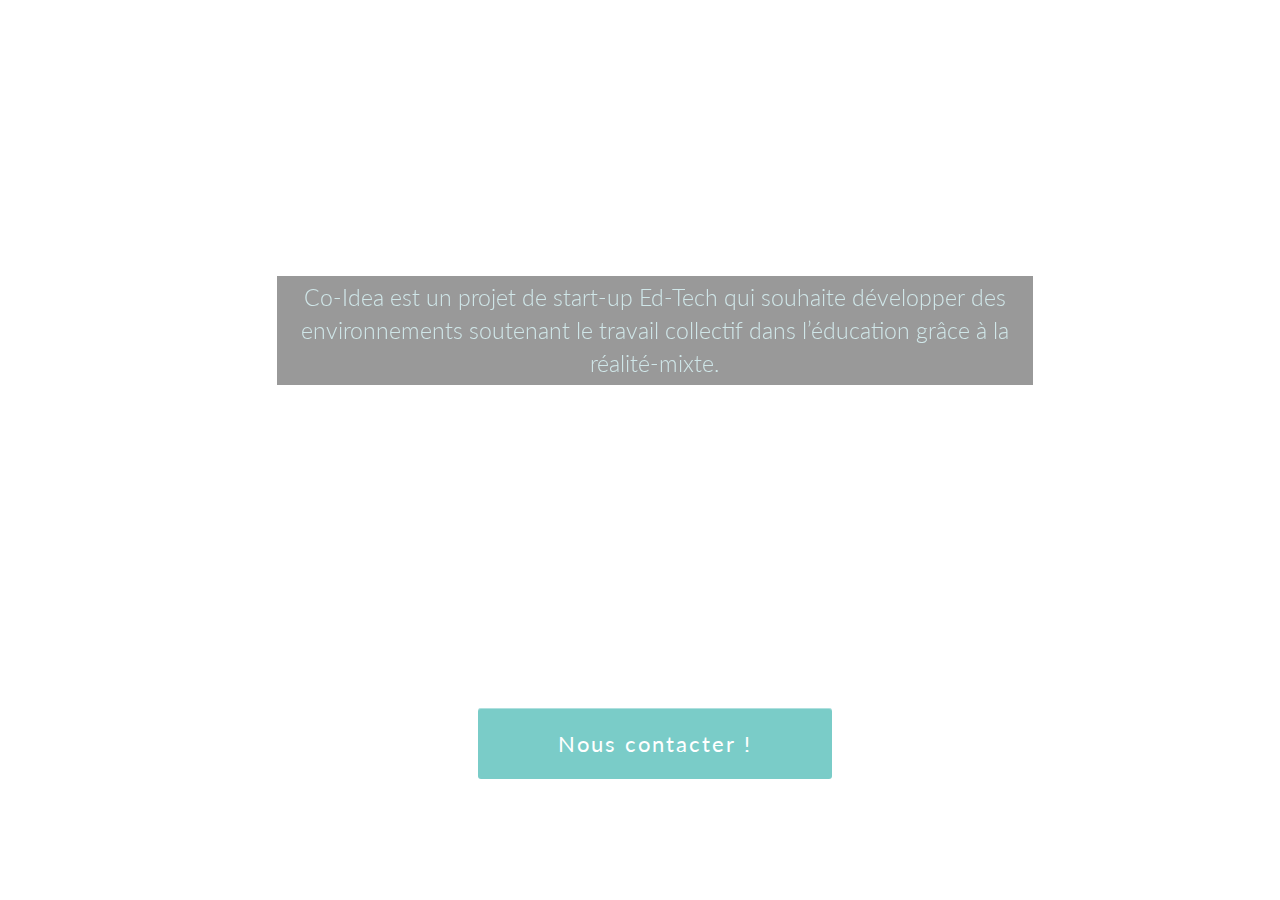
==== commit 389f3727: "add videocard.mp4" ====
--- a/index.html
+++ b/index.html
@@ -22,27 +22,25 @@
       <![endif]-->
     </head>
     <body>
-
+    <video autoplay muted loop id="myVideo">
+      <source src="img/videocard.mp4" type="video/mp4">
+    </video>
       <section class="hero" id="hero">
         <div class="container">
 
           <div class="row">
             <div class="col-md-8 col-md-offset-2 text-center headline-margin">
               <h1 class="animated bounceInDown">Co-Idea</h1>
-              <p class="animated fadeInUpDelay text-speech">Co-Idea est un projet de start-up Ed-Tech qui développe des environnements soutenant le travail collectif dans l’éducation grâce à la réalité-mixte.</p>
+              <p class="animated fadeInUpDelay text-speech">Co-Idea est un projet de start-up Ed-Tech qui souhaite développer des environnements soutenant le travail collectif dans l’éducation grâce à la réalité-mixte.</p>
             </div>
           </div>
           <div class="row">
             <div class="col-md-6 col-md-offset-3 text-center">
-              <a href="mailto:philippe.giraudeau@inria.fr" class="get-started-btn">Nous contacter !</a>
+              <a href="mailto:contact@co-idea.fr" class="get-started-btn">Nous contacter !</a>
             </div>
           </div>
         </div>
       </section>
-
-      <footer>
-
-      </footer>
       <!-- jQuery (necessary for Bootstrap's JavaScript plugins) -->
       <script src="https://ajax.googleapis.com/ajax/libs/jquery/1.11.0/jquery.min.js"></script>
       <script src="js/jquery.fancybox.pack.js"></script>
--- a/css/styles.css
+++ b/css/styles.css
@@ -22,7 +22,14 @@
 *    `em` units.
 * 2. Prevents iOS text size adjust after orientation change, without disabling
 *    user zoom. */
- 
+#myVideo {
+    position: fixed;
+    right: 0;
+    bottom: 0;
+    min-width: 100%;
+    min-height: 100%;
+}
+
 html { font-size: 100%; /* 1 */
     -webkit-text-size-adjust: 100%; /* 2 */
 -ms-text-size-adjust: 100%; /* 2 */ }
@@ -30,7 +37,7 @@
 * elements. */
 html, button, input, select, textarea { font-family: 'Lato', sans-serif; }
 /* * Addresses margins handled incorrectly in IE 6/7. */
-body { margin: 0; font-family: 'Lato', sans-serif; }
+body { margin: 0; font-family: 'Lato', sans-serif; height: 100% }
 /* ==========================================================================
 Links
 ========================================================================== */
@@ -196,7 +203,7 @@
 nav ul li a:hover, nav ul li a:focus { color: rgba(255, 255, 255, 1); text-decoration: none; }
 .indicator { position: absolute; right: 0 !important; }
 .pull { display: none; }
-.hero { background: url('../img/cards.jpeg') no-repeat center center; -webkit-background-size: cover; -moz-background-size: cover; -o-background-size: cover; background-size: cover; padding: 65px 0; height: auto; }
+.hero {  -webkit-background-size: cover; -moz-background-size: cover; -o-background-size: cover; background-size: cover; padding: 65px; height: auto; }
 .hero p { color: #d0e7e9; font-size: 23px; }
 .hero a { color: #fff; }
 .hero-play-btn { height: 99px; width: 99px; background: url('../img/play-btn.png') no-repeat center center; display: block; text-indent: -99999px; margin: 80px auto 260px; transition: all 1s ease; -moz-transition: all 1s ease; -webkit-transition: all 1s ease; -o-transition: all 1s ease; }
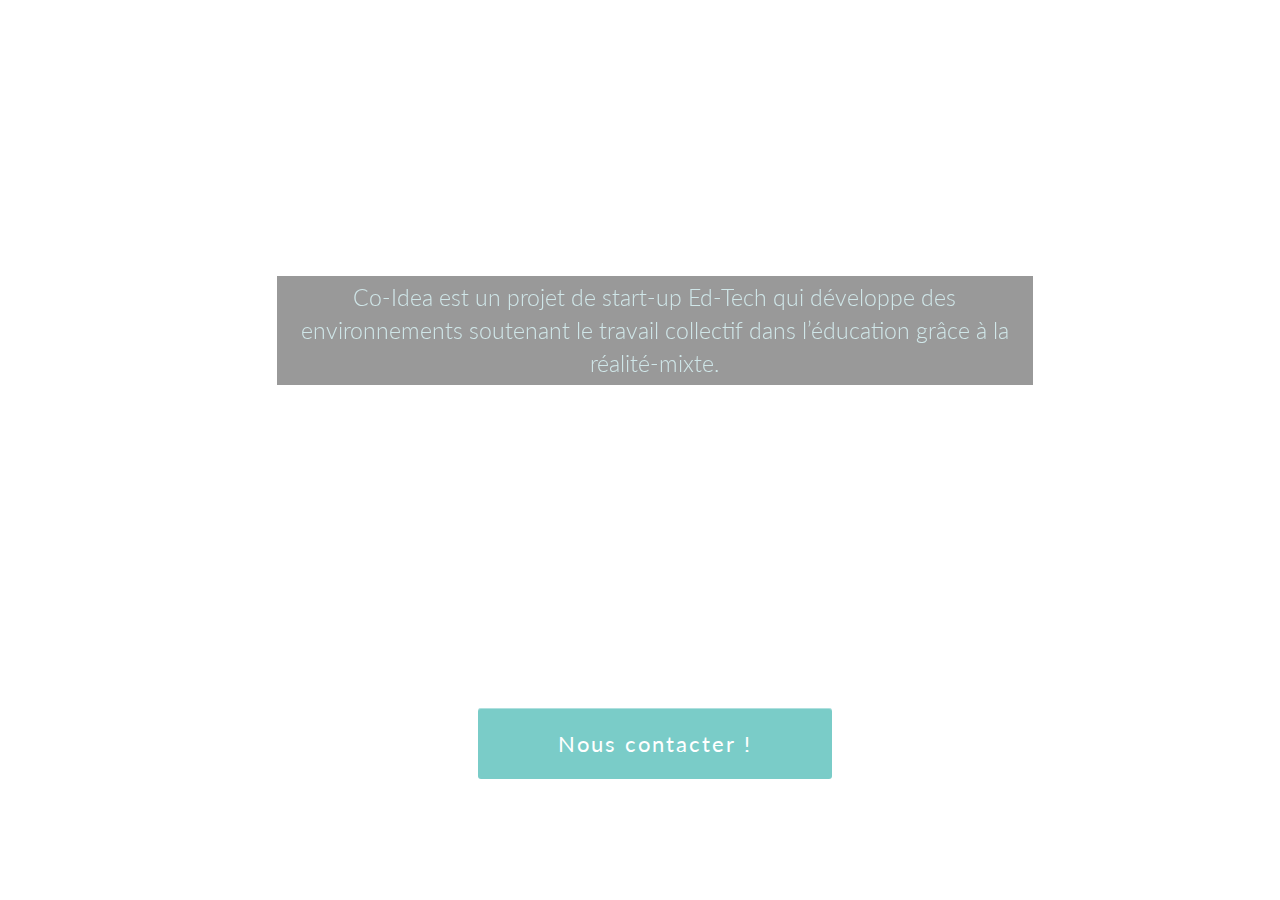
==== commit 3583db5b: "Merge remote-tracking branch 'origin/master'" ====
--- a/index.html
+++ b/index.html
@@ -31,12 +31,12 @@
           <div class="row">
             <div class="col-md-8 col-md-offset-2 text-center headline-margin">
               <h1 class="animated bounceInDown">Co-Idea</h1>
-              <p class="animated fadeInUpDelay text-speech">Co-Idea est un projet de start-up Ed-Tech qui souhaite développer des environnements soutenant le travail collectif dans l’éducation grâce à la réalité-mixte.</p>
+              <p class="animated fadeInUpDelay text-speech">Co-Idea est un projet de start-up Ed-Tech qui développe des environnements soutenant le travail collectif dans l’éducation grâce à la réalité-mixte.</p>
             </div>
           </div>
           <div class="row">
             <div class="col-md-6 col-md-offset-3 text-center">
-              <a href="mailto:contact@co-idea.fr" class="get-started-btn">Nous contacter !</a>
+              <a href="mailto:philippe.giraudeau@inria.fr" class="get-started-btn">Nous contacter !</a>
             </div>
           </div>
         </div>
